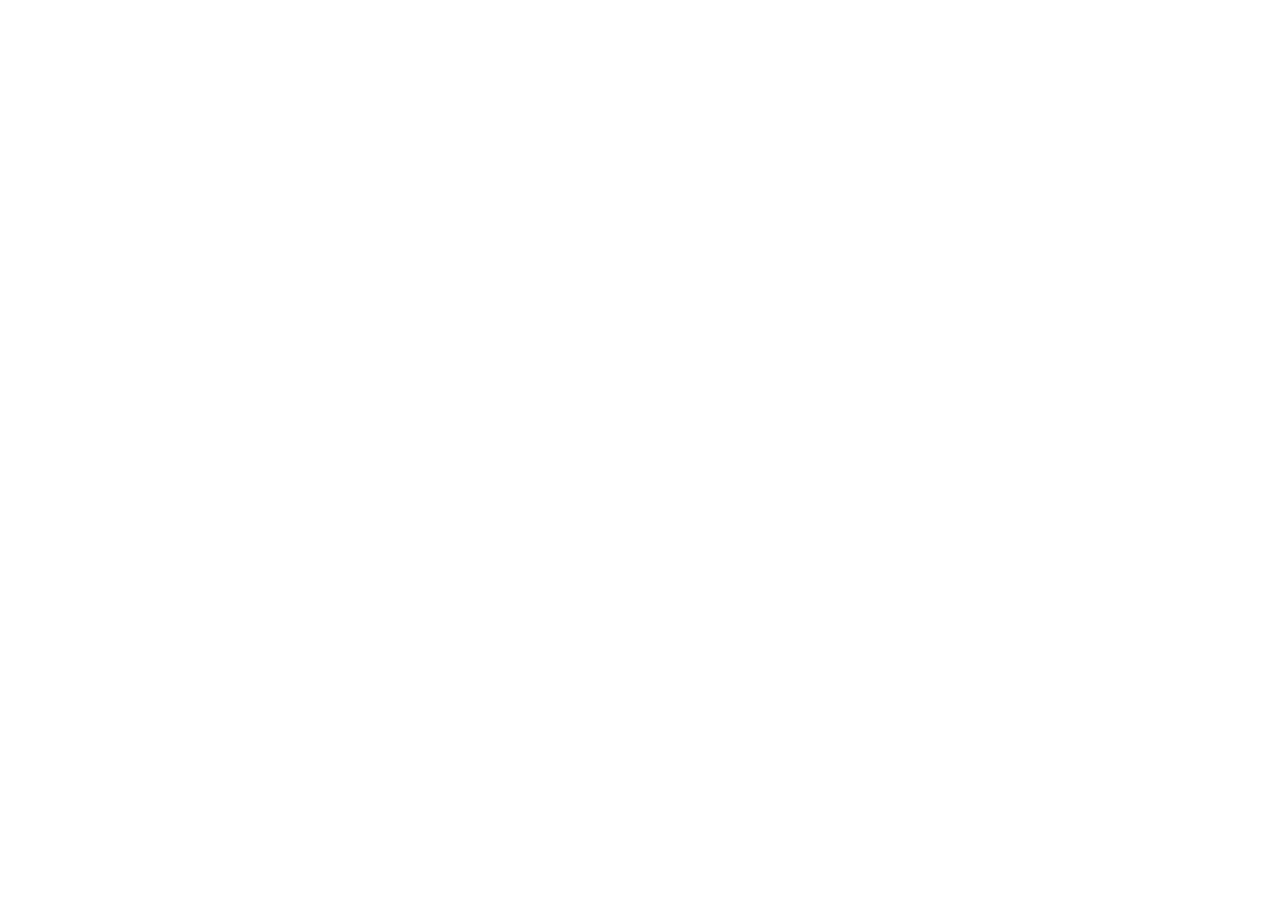
==== index.html @ 4a753ece "projeto social" ====
<!DOCTYPE html>
<html lang="pt-br">
<head>
  <meta charset="UTF-8">
  <meta name="viewport" content="width=device-width, initial-scale=1.0">
  <title>Projeto Redes Sociais</title>
  <link rel="shortcut icon" href="favicon.ico" type="image/x-icon">
</head>
<body>
  <h1></h1>
  
</body>
</html>
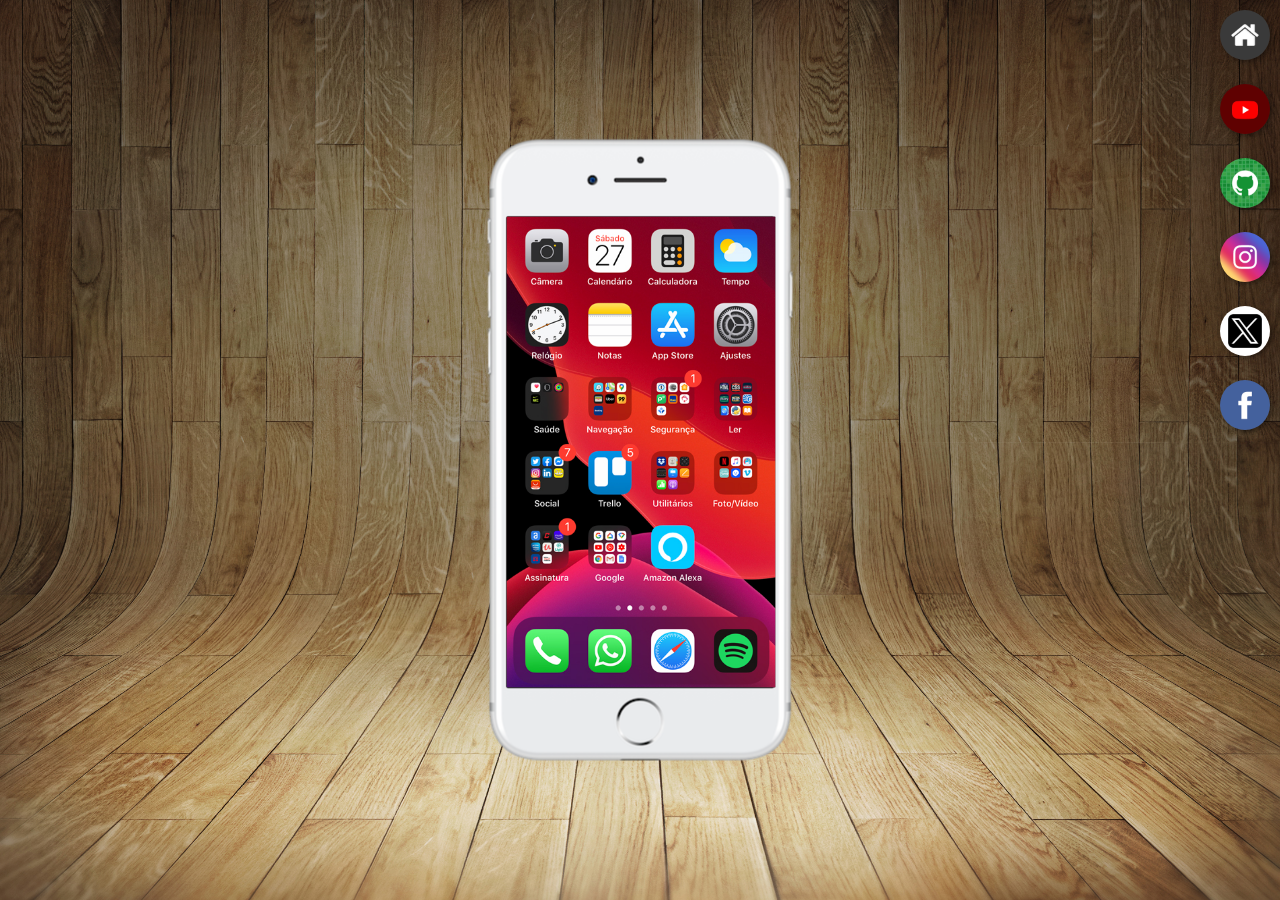
==== commit 93d9a0f5: "finalizando projeto social" ====
--- a/index.html
+++ b/index.html
@@ -5,9 +5,24 @@
   <meta name="viewport" content="width=device-width, initial-scale=1.0">
   <title>Projeto Redes Sociais</title>
   <link rel="shortcut icon" href="favicon.ico" type="image/x-icon">
+  <link rel="stylesheet" href="estilos/style.css">
 </head>
 <body>
-  <h1></h1>
+ <main>
+  <section id="telefone">
+    <iframe src="home.html"  name="tela" id="tela" frameborder="0"></iframe>
+
+  </section>
+  <section id="redes-sociais">
+    <a href="home.html" target="tela"> <img src="imagens/logo-home.jpg" alt=""></a><br>
+    <a href="youtube.html" target="tela"> <img src="imagens/logo-youtube.jpg" alt="YouTube"></a><br>
+    <a href="github.html" target="tela"> <img src="imagens/logo-github.jpg" alt=""></a><br>
+    <a href="instagram.html" target="tela"> <img src="imagens/logo-instagram.jpg" alt=""></a><br>
+    <a href="x.html" target="tela"> <img src="imagens/logo-x2.png" alt=""></a><br>
+    <a href="facebook.html" target="tela"> <img src="imagens/logo-facebook.jpg" alt=""></a>
+
+  </section>
+ </main>
   
 </body>
 </html>
--- a/estilos/style.css
+++ b/estilos/style.css
@@ -0,0 +1,62 @@
+@charset "UTF-8";
+
+* {
+  margin: 0px;
+  padding: 0px;
+  font-family: Arial, Helvetica, sans-serif;
+}
+
+html, body {
+  height: 100vh;
+  width: 100vw;
+  background-color: black;
+}
+
+body {
+  background: url(../imagens/fundo-madeira.jpg) no-repeat top center;
+  background-size: cover;
+  background-attachment: fixed;
+}
+
+main {
+  height: 100vh;
+  position: relative;
+}
+
+section#telefone {
+  position: absolute;
+  top: 50%;
+  left: 50%;
+  transform: translate(-50%, -50%);
+
+  height: 627px;
+  width: 311px;
+ ;
+  background: url('../imagens/frame-iphone.png') no-repeat;
+}
+
+iframe#tela {
+  position: relative;
+  top: 80px;
+  left: 22px;
+  width: 269px;
+  height: 471px;
+}
+
+section#redes-sociais {
+  text-align: right;
+}
+section#redes-sociais img {
+  width: 50px;
+  margin: 10px;
+  border-radius: 50%;
+  box-shadow: 2px 2px 5px rgba(0, 0, 0, 0.404);
+  box-sizing: border-box;
+}
+
+section#redes-sociais img:hover {
+  border: 2px solid rgba(255, 255, 255, 0.664);
+  transform: translate(-3px, -3px);
+  box-shadow: 5px 5px 10px rgba(0, 0, 0, 0.664);
+  transition: transform 0.4s;
+}
